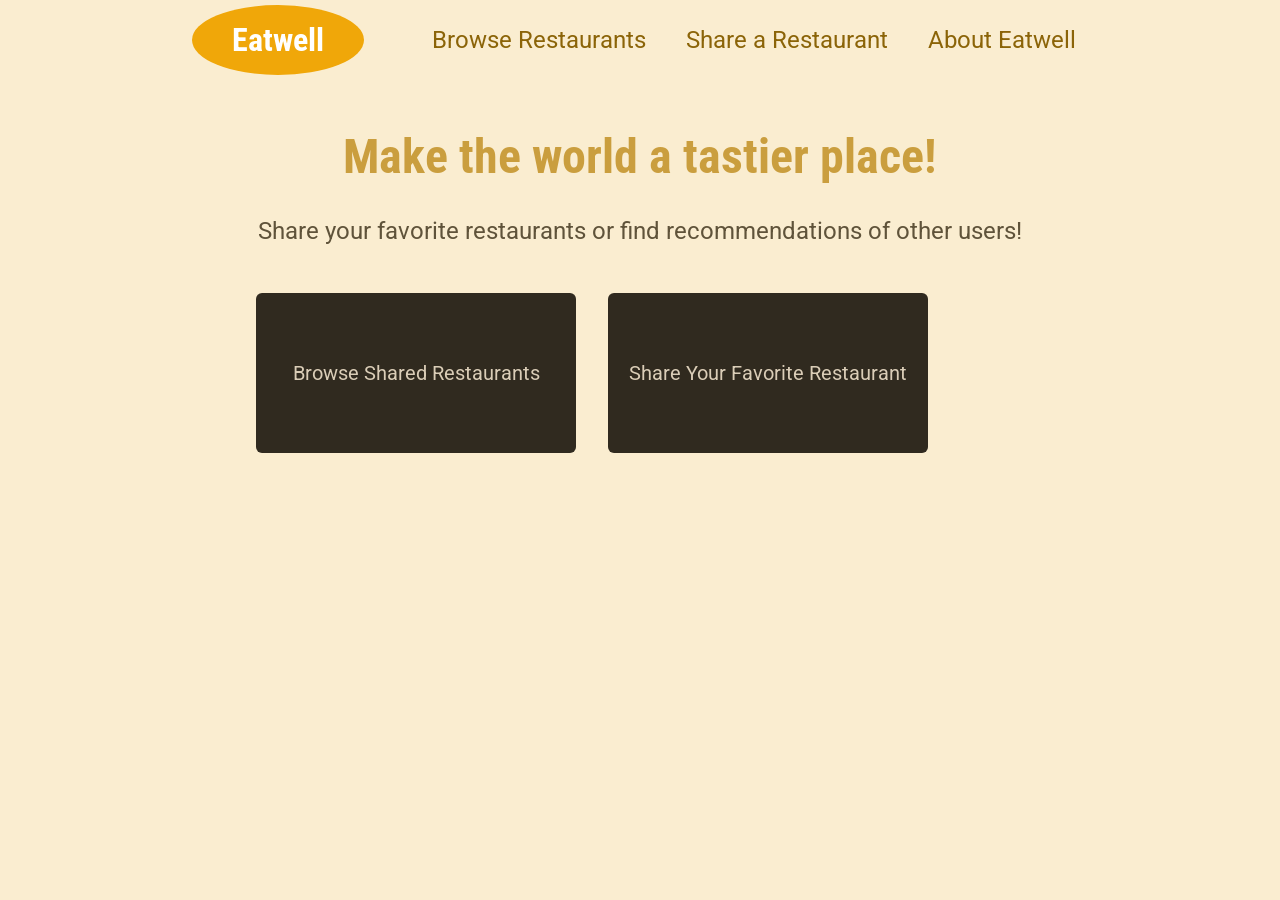
==== frontend-site/index.html @ 58776f24 "Express 공부 시작" ====
<!DOCTYPE html>
<html lang="en">
  <head>
    <meta charset="UTF-8" />
    <meta http-equiv="X-UA-Compatible" content="IE=edge" />
    <meta name="viewport" content="width=device-width, initial-scale=1.0" />
    <title>Eatwell - Make The World A Tastier Place</title>
    <link rel="preconnect" href="https://fonts.gstatic.com" />
    <link
      href="https://fonts.googleapis.com/css2?family=Roboto+Condensed:wght@700&family=Roboto:wght@400;700&display=swap"
      rel="stylesheet"
    />
    <link rel="stylesheet" href="styles/shared.css" />
    <link rel="stylesheet" href="styles/index.css" />
    <script src="scripts/responsive.js" defer></script>
  </head>
  <body>
    <header id="main-header">
      <div id="logo"><a href="index.html">Eatwell</a></div>
      <nav>
        <ul>
          <li class="nav-item">
            <a href="restaurants.html">Browse Restaurants</a>
          </li>
          <li class="nav-item">
            <a href="recommend.html">Share a Restaurant</a>
          </li>
          <li class="nav-item"><a href="about.html">About Eatwell</a></li>
        </ul>
      </nav>
      <button id="drawer-btn">
        <span></span>
        <span></span>
        <span></span>
      </button>
    </header>
    <aside id="mobile-drawer">
      <nav>
        <ul>
          <li class="nav-item">
            <a href="restaurants.html">Browse Restaurants</a>
          </li>
          <li class="nav-item">
            <a href="recommend.html">Share a Restaurant</a>
          </li>
          <li class="nav-item"><a href="about.html">About Eatwell</a></li>
        </ul>
      </nav>
    </aside>
    <main>
      <h1>Make the world a tastier place!</h1>
      <p>
        Share your favorite restaurants or find recommendations of other users!
      </p>
      <ul id="actions">
        <li>
          <a href="restaurants.html">Browse Shared Restaurants</a>
        </li>
        <li>
          <a href="recommend.html">Share Your Favorite Restaurant</a>
        </li>
      </ul>
    </main>
  </body>
</html>
---- frontend-site/styles/shared.css ----
body {
  font-family: 'Roboto', sans-serif;
  margin: 0;
  background-color: rgb(250, 237, 208);
  font-size: 1.5rem;
}

main {
  width: 95%;
  max-width: 50rem;
  margin: 3rem auto;
  text-align: center;
}

main h1 {
  font-family: 'Roboto Condensed', 'Roboto', sans-serif;
  color: rgb(202, 158, 62);
}

main p {
  color: rgb(95, 83, 58);
}

#main-header {
  width: 100%;
  height: 5rem;
  display: flex;
  justify-content: space-between;
  align-items: center;
  padding: 0 5%;
  box-sizing: border-box;
}

#logo {
  font-family: 'Roboto Condensed', 'Roboto', sans-serif;
  font-weight: bold;
  font-size: 2rem;
}

#logo a {
  text-decoration: none;
  color: white;
  padding: 1rem 2.5rem;
  background-color: rgb(240, 167, 9);
  border-radius: 50%;
}

#main-header nav {
  display: none;
}

#main-header ul {
  margin: 0;
  padding: 0;
  display: flex;
  list-style: none;
}

#main-header .nav-item {
  margin-left: 1rem;
}

#main-header .nav-item a {
  text-decoration: none;
  color: rgb(139, 100, 8);
  padding: 0.25rem 0.75rem;
  border-radius: 4px;
}

#main-header .nav-item a:hover,
#main-header .nav-item a:active {
  background-color: rgb(245, 222, 173);
}

#drawer-btn {
  display: flex;
  flex-direction: column;
  width: 2rem;
  height: 2rem;
  justify-content: space-around;
  padding: 0.1rem;
  border: none;
  background-color: transparent;
  cursor: pointer;
}

#drawer-btn span {
  width: 2rem;
  height: 2px;
  background-color: rgb(119, 83, 5);
}

#mobile-drawer {
  display: none;
}

#mobile-drawer.open {
  display: block;
  position: fixed;
  top: 5rem;
  left: 0;
  width: 100%;
  height: calc(100vh - 5rem);
  background-color: rgb(43, 31, 5);
}

#mobile-drawer ul {
  list-style: none;
  display: flex;
  flex-direction: column;
  align-items: center;
  margin: 3rem 0;
  padding: 0;
}

#mobile-drawer .nav-item {
  margin: 1.5rem 0;
}

#mobile-drawer .nav-item a {
  text-decoration: none;
  color: white;
  font-size: 1.5rem;
}

#mobile-drawer .nav-item a:hover,
#mobile-drawer .nav-item a:active {
  color: rgb(240, 167, 9);
}

@media (min-width: 60rem) {
  #main-header {
    padding: 0 5%;
  }

  #main-header nav {
    display: block;
  }

  #drawer-btn {
    display: none;
  }

  #mobile-drawer.open {
    display: none;
  }
}

@media (min-width: 80rem) {
  #main-header {
    padding: 0 15%;
  }
}
---- frontend-site/styles/index.css ----
main {
  width: 95%;
  max-width: 50rem;
  margin: 3rem auto;
  text-align: center;
}

main h1 {
  font-family: 'Roboto Condensed', 'Roboto', sans-serif;
  color: rgb(202, 158, 62);
}

main ul {
  list-style: none;
  margin: 3rem 0;
  padding: 0;
  display: flex;
}

main li {
  width: 20rem;
  height: 10rem;
  border-radius: 6px;
  margin: 0 1rem;
  overflow: hidden;
}

main li a {
  height: 100%;
  width: 100%;
  display: flex;
  background-color: rgb(48, 42, 31);
  justify-content: center;
  align-items: center;
  text-decoration: none;
  color: rgb(218, 205, 183);
  font-size: 1.25rem;
  padding: 1rem;
  box-sizing: border-box;
}

main li a:hover,
main li a:active {
  background-color: rgb(100, 81, 43);
}
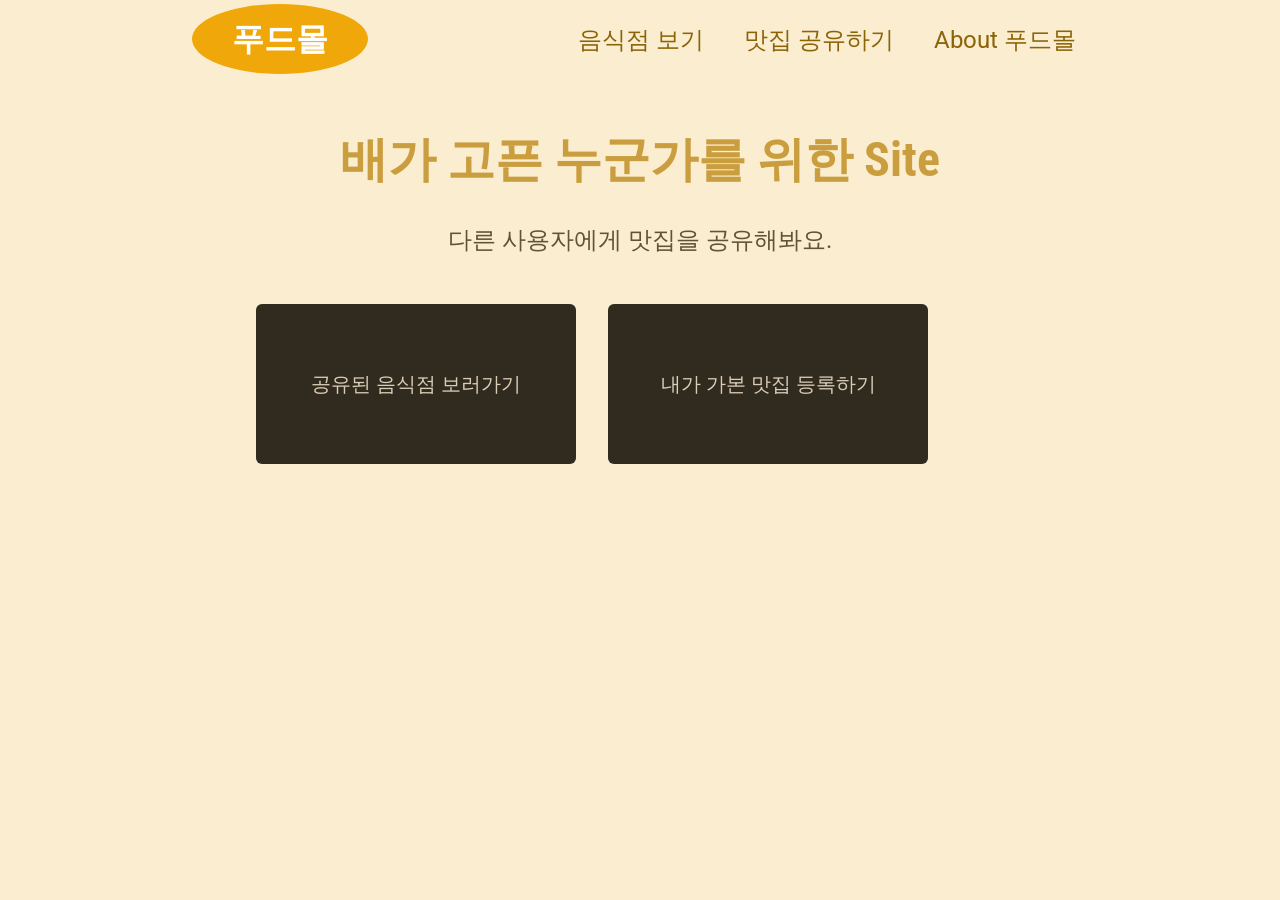
==== commit 7b3fda70: "한글패치" ====
--- a/frontend-site/index.html
+++ b/frontend-site/index.html
@@ -16,16 +16,16 @@
   </head>
   <body>
     <header id="main-header">
-      <div id="logo"><a href="index.html">Eatwell</a></div>
+      <div id="logo"><a href="index.html">푸드몰</a></div>
       <nav>
         <ul>
           <li class="nav-item">
-            <a href="restaurants.html">Browse Restaurants</a>
+            <a href="restaurants.html">음식점 보기</a>
           </li>
           <li class="nav-item">
-            <a href="recommend.html">Share a Restaurant</a>
+            <a href="recommend.html">맛집 공유하기</a>
           </li>
-          <li class="nav-item"><a href="about.html">About Eatwell</a></li>
+          <li class="nav-item"><a href="about.html">About 푸드몰</a></li>
         </ul>
       </nav>
       <button id="drawer-btn">
@@ -38,26 +38,26 @@
       <nav>
         <ul>
           <li class="nav-item">
-            <a href="restaurants.html">Browse Restaurants</a>
+            <a href="restaurants.html">음식점 보기</a>
           </li>
           <li class="nav-item">
-            <a href="recommend.html">Share a Restaurant</a>
+            <a href="recommend.html">맛집 공유하기</a>
           </li>
-          <li class="nav-item"><a href="about.html">About Eatwell</a></li>
+          <li class="nav-item"><a href="about.html">About 푸드몰</a></li>
         </ul>
       </nav>
     </aside>
     <main>
-      <h1>Make the world a tastier place!</h1>
+      <h1>배가 고픈 누군가를 위한 Site</h1>
       <p>
-        Share your favorite restaurants or find recommendations of other users!
+        다른 사용자에게 맛집을 공유해봐요.
       </p>
       <ul id="actions">
         <li>
-          <a href="restaurants.html">Browse Shared Restaurants</a>
+          <a href="restaurants.html">공유된 음식점 보러가기</a>
         </li>
         <li>
-          <a href="recommend.html">Share Your Favorite Restaurant</a>
+          <a href="recommend.html">내가 가본 맛집 등록하기</a>
         </li>
       </ul>
     </main>
